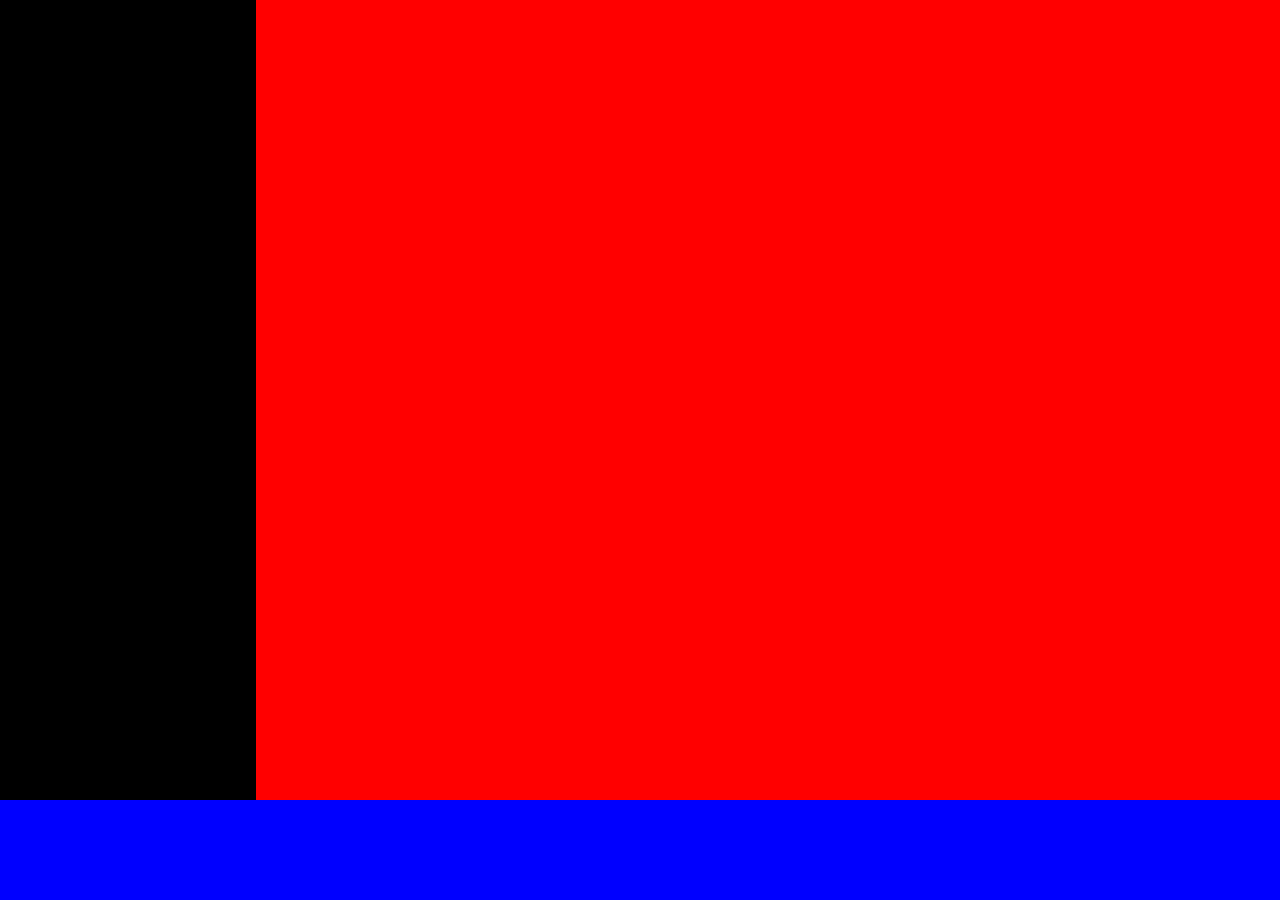
==== index.html @ a9076329 "struttura" ====
<!DOCTYPE html>
<html lang="en" dir="ltr">
  <head>
    <meta charset="utf-8">
    <link rel="stylesheet" href="style.css">

    <title></title>
  </head>
  <body>
    <!-- colonna sinistra -->
    <div class="container-flex">
      <div class="colsin">

      </div>

      <div class="coldes">

      </div>
    </div>

  <footer>


  </footer>





  </body>
</html>
---- style.css ----
/* regole generali */

*{
  margin: 0;
  padding: 0;
  box-sizing: border-box;
}

.container-flex{
  display: flex;
  height: calc(100vh - 100px);
}

.colsin{
  width: 20%;
  background-color: black;
}

.coldes{
  background-color: red;
  width: 80%;
  overflow: auto;
}

footer{
  background-color: blue;
  height: 100px;
  width: 100%;
}
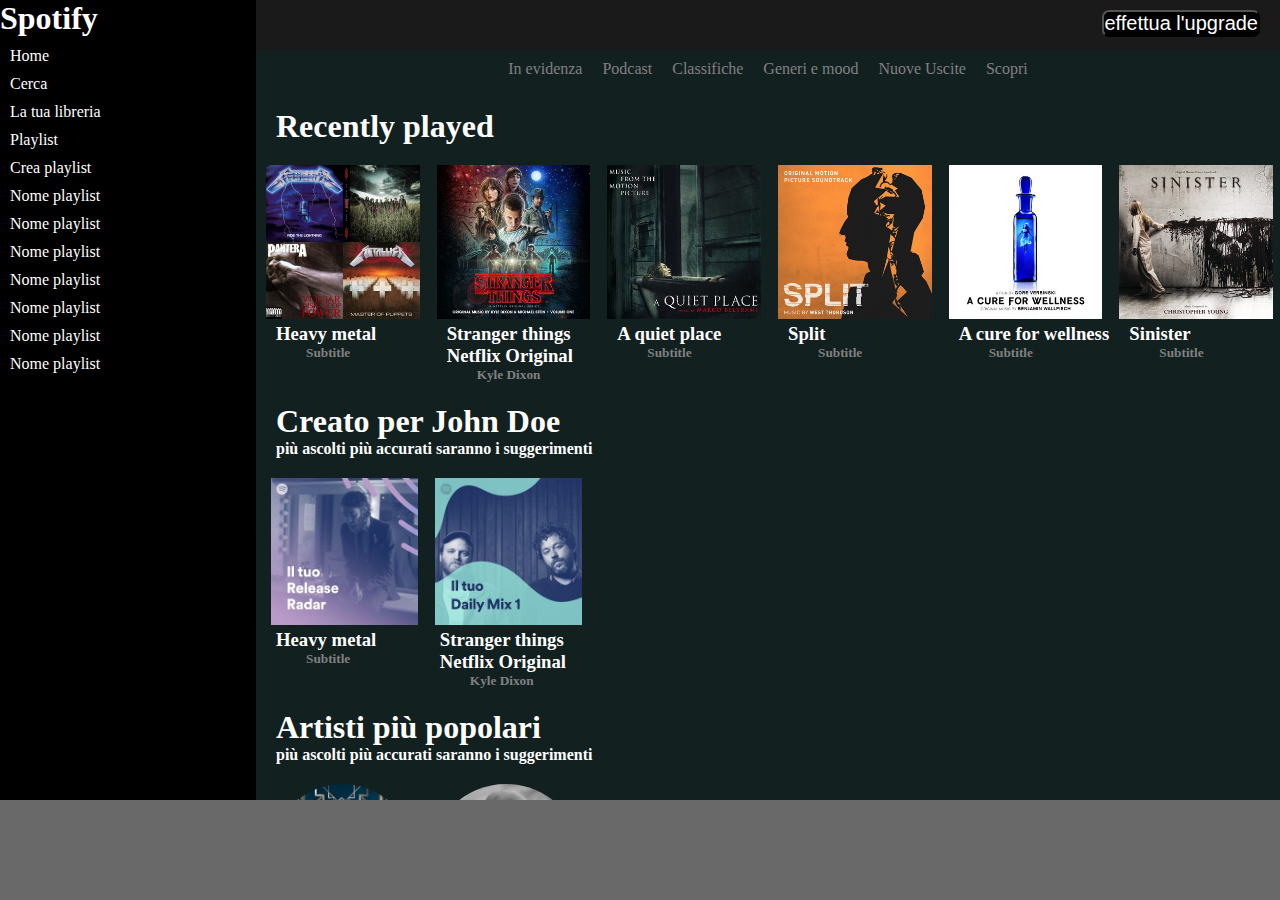
==== commit 05d0eb56: "parte 1" ====
--- a/index.html
+++ b/index.html
@@ -3,6 +3,7 @@
   <head>
     <meta charset="utf-8">
     <link rel="stylesheet" href="style.css">
+    <meta name="viewport" content="width=device-width, initial-scale=1">
 
     <title></title>
   </head>
@@ -10,13 +11,120 @@
     <!-- colonna sinistra -->
     <div class="container-flex">
       <div class="colsin">
+        <img src="img/favicon.ico" alt="">
+        <h1>Spotify</h1>
+        <ul>
+          <li>Home</li>
+          <li>Cerca</li>
+          <li>La tua libreria</li>
+          <li>Playlist</li>
+          <li>Crea playlist</li>
+          <li>Nome playlist</li>
+          <li>Nome playlist</li>
+          <li>Nome playlist</li>
+          <li>Nome playlist</li>
+          <li>Nome playlist</li>
+          <li>Nome playlist</li>
+          <li>Nome playlist</li>
+        </ul>
+      </div>
+
+      <div class="coldes">
+        <div class="altezza">
+          <button type="button" name="button">effettua l'upgrade</button>
+        </div>
+
+        <!-- navbar sopra -->
+      <div class="evidenza">
+        <a href="#">In evidenza</a>
+        <a href="#">Podcast</a>
+        <a href="#">Classifiche</a>
+        <a href="#">Generi e mood</a>
+        <a href="#">Nuove Uscite</a>
+        <a href="#">Scopri</a>
+      </div>
+
+<!-- titolo -->
+      <div class="recent">
+        <h1>Recently played</h1>
+      </div>
+
+      <!-- contenitore1 -->
+
+      <div class="contenitore1">
+        <div class="primo">
+          <img src="img/metal.jpg" alt="">
+          <h3>Heavy metal</h3>
+          <h5>Subtitle</h5>
+          <h1></h1>
+        </div>
+        <div class="secondo">
+          <img src="img/stranger.jpeg" alt="">
+          <h3>Stranger things Netflix Original</h3>
+          <h5>Kyle Dixon</h5>
+        </div>
+        <div class="terzo">
+          <img src="img/aquietplace.jpeg" alt="">
+          <h3>A quiet place</h3>
+          <h5>Subtitle</h5>
+        </div>
+        <div class="quarto">
+          <img src="img/split.jpeg" alt="">
+          <h3>Split</h3>
+          <h5>Subtitle</h5>
+        </div>
+        <div class="quinto">
+          <img src="img/cure.jpeg" alt="">
+          <h3>A cure for wellness</h3>
+          <h5>Subtitle</h5>
+        </div>
+        <div class="sesto">
+          <img src="img/sinister.jpeg" alt="">
+          <h3>Sinister</h3>
+          <h5>Subtitle</h5>
+
+        </div>
+      </div>
+      <!-- titolo2 -->
+      <div class="recent">
+        <h1>Creato per John Doe</h1>
+        <h4>più ascolti più accurati saranno i suggerimenti</h4>
+      </div>
+<!-- contenitore 2 -->
+      <div class="contenitore2">
+        <div class="metal">
+          <img src="img/radar.jpeg" alt="">
+          <h3>Heavy metal</h3>
+          <h5>Subtitle</h5>
+          <h1></h1>
+        </div>
+        <div class="strange">
+          <img src="img/mixdaily.jpeg" alt="">
+          <h3>Stranger things Netflix Original</h3>
+          <h5>Kyle Dixon</h5>
+        </div>
+      </div>
+<!-- ttolo3 -->
+      <div class="artist">
+        <h1>Artisti più popolari</h1>
+        <h4>più ascolti più accurati saranno i suggerimenti</h4>
+      </div>
+
+      <div class="contenitore3">
+        <div class="young">
+          <img src="img/youg.jpeg" alt="">
+        </div>
+        <div class="eina">
+          <img src="img/einaudi.jpeg" alt="">
+
+        </div>
 
       </div>
 
-      <div class="coldes">
 
-      </div>
     </div>
+
+
 
   <footer>
 
--- a/style.css
+++ b/style.css
@@ -11,19 +11,136 @@
   height: calc(100vh - 100px);
 }
 
+
+/* colonna sinistra */
 .colsin{
+  display: flex;
   width: 20%;
+  background-color: black;
+  flex-direction: column;
+}
+
+.colsin img{
+  width: 20%;
+}
+
+.colsin h1{
+  color: white;
+}
+
+.colsin ul{
+  color: white;
+  margin: 10px;
+}
+
+.colsin li{
+  margin-bottom: 10px;
+}
+
+
+/* colonna centrale */
+.coldes{
+  background-color: rgb(19, 32, 32);
+  width: 80%;
+  overflow: auto;
+
+}
+
+.altezza{
+  height: 50px;
+  background-color: rgb(26, 26, 26);
+}
+
+.altezza button{
+  float: right;
+  font-size: 125%;
+  margin-right: 20px;
+  text-decoration: none;
+  border-radius: 7px;
+  margin-top: 10px;
+  color: white;
   background-color: black;
 }
 
-.coldes{
-  background-color: red;
-  width: 80%;
-  overflow: auto;
+.evidenza{
+  display: flex;
+  justify-content: center;
 }
 
+.evidenza a{
+  margin: 10px;
+  text-decoration: none;
+  color: grey;
+}
+
+.recent{
+  color: white;
+  margin-left: 20px;
+  margin-top: 20px;
+}
+
+/* contenitori */
+
+h3{
+  color:white;
+  margin-left: 20px;
+}
+
+h5{
+  margin-left: 50px;
+  color: grey;
+}
+
+
+
+.contenitore1{
+  display: flex;
+  justify-content: space-between;
+}
+
+.contenitore1 img{
+  width: 90%;
+  margin-left: 10px;
+  margin-top: 20px;
+}
+
+.contenitore2{
+  display: flex;
+  width: 32%;
+}
+
+.contenitore2 img{
+  width: 90%;
+  margin-top: 20px;
+  margin-left: 15px;
+}
+
+/* contenitore3 */
+
+.contenitore3{
+  display: flex;
+  width: 32%;
+}
+
+.contenitore3 img{
+  width: 90%;
+  margin-left: 15px;
+  margin-top: 20px;
+  border-radius: 80px;
+}
+
+.artist{
+  margin-left: 20px;
+  color: white;
+  margin-top: 20px;
+}
+
+/* footer */
 footer{
-  background-color: blue;
+  background-color: dimgrey;
   height: 100px;
   width: 100%;
+  position: fixed;
+  left: 0;
+  bottom: 0;
 }
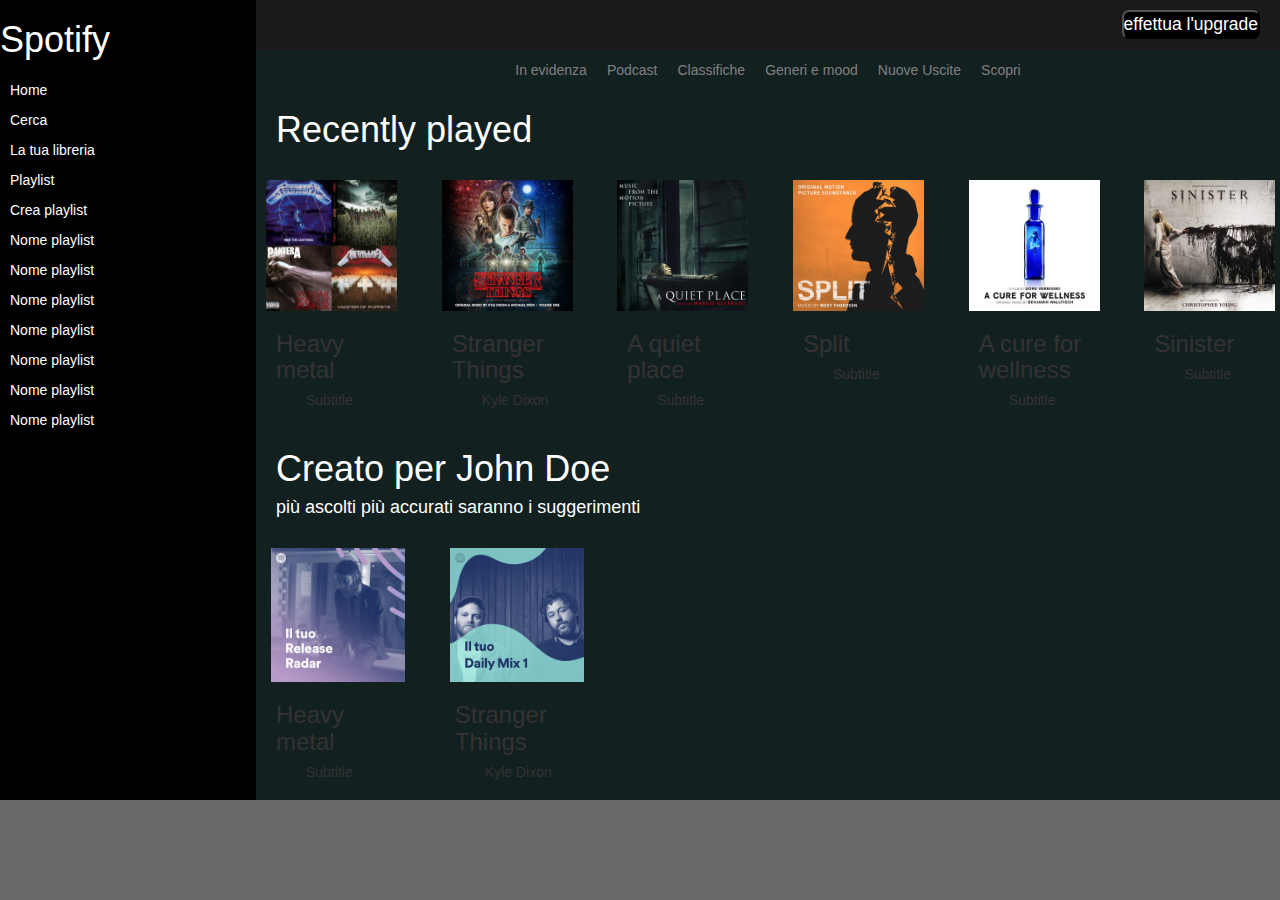
==== commit ba642bd1: "bootstrap" ====
--- a/index.html
+++ b/index.html
@@ -4,7 +4,7 @@
     <meta charset="utf-8">
     <link rel="stylesheet" href="style.css">
     <meta name="viewport" content="width=device-width, initial-scale=1">
-
+    <link rel="stylesheet" href="https://maxcdn.bootstrapcdn.com/bootstrap/3.3.7/css/bootstrap.min.css" integrity="sha384-BVYiiSIFeK1dGmJRAkycuHAHRg32OmUcww7on3RYdg4Va+PmSTsz/K68vbdEjh4u" crossorigin="anonymous">
     <title></title>
   </head>
   <body>
@@ -52,37 +52,38 @@
       <!-- contenitore1 -->
 
       <div class="contenitore1">
-        <div class="primo">
-          <img src="img/metal.jpg" alt="">
-          <h3>Heavy metal</h3>
-          <h5>Subtitle</h5>
-          <h1></h1>
-        </div>
-        <div class="secondo">
-          <img src="img/stranger.jpeg" alt="">
-          <h3>Stranger things Netflix Original</h3>
-          <h5>Kyle Dixon</h5>
-        </div>
-        <div class="terzo">
-          <img src="img/aquietplace.jpeg" alt="">
-          <h3>A quiet place</h3>
-          <h5>Subtitle</h5>
-        </div>
-        <div class="quarto">
-          <img src="img/split.jpeg" alt="">
-          <h3>Split</h3>
-          <h5>Subtitle</h5>
-        </div>
-        <div class="quinto">
-          <img src="img/cure.jpeg" alt="">
-          <h3>A cure for wellness</h3>
-          <h5>Subtitle</h5>
-        </div>
-        <div class="sesto">
-          <img src="img/sinister.jpeg" alt="">
-          <h3>Sinister</h3>
-          <h5>Subtitle</h5>
-
+        <div class="row">
+          <div class="col-md-6 col-lg-2">
+            <img src="img/metal.jpg" alt="">
+            <h3>Heavy metal</h3>
+            <h5>Subtitle</h5>
+            <h1></h1>
+          </div>
+          <div class="col-md-6 col-lg-2">
+            <img src="img/stranger.jpeg" alt="">
+            <h3>Stranger Things</h3>
+            <h5>Kyle Dixon</h5>
+          </div>
+          <div class="col-lg-2">
+            <img src="img/aquietplace.jpeg" alt="">
+            <h3>A quiet place</h3>
+            <h5>Subtitle</h5>
+          </div>
+          <div class="col-lg-2">
+            <img src="img/split.jpeg" alt="">
+            <h3>Split</h3>
+            <h5>Subtitle</h5>
+          </div>
+          <div class="col-lg-2">
+            <img src="img/cure.jpeg" alt="">
+            <h3>A cure for wellness</h3>
+            <h5>Subtitle</h5>
+          </div>
+          <div class="col-lg-2">
+            <img src="img/sinister.jpeg" alt="">
+            <h3>Sinister</h3>
+            <h5>Subtitle</h5>
+          </div>
         </div>
       </div>
       <!-- titolo2 -->
@@ -92,16 +93,18 @@
       </div>
 <!-- contenitore 2 -->
       <div class="contenitore2">
-        <div class="metal">
-          <img src="img/radar.jpeg" alt="">
-          <h3>Heavy metal</h3>
-          <h5>Subtitle</h5>
-          <h1></h1>
-        </div>
-        <div class="strange">
-          <img src="img/mixdaily.jpeg" alt="">
-          <h3>Stranger things Netflix Original</h3>
-          <h5>Kyle Dixon</h5>
+        <div class="row">
+          <div class="col-lg-6">
+            <img src="img/radar.jpeg" alt="">
+            <h3>Heavy metal</h3>
+            <h5>Subtitle</h5>
+          </div>
+
+          <div class="col-lg-6">
+            <img src="img/mixdaily.jpeg" alt="">
+            <h3>Stranger Things</h3>
+            <h5>Kyle Dixon</h5>
+          </div>
         </div>
       </div>
 <!-- ttolo3 -->
@@ -111,12 +114,13 @@
       </div>
 
       <div class="contenitore3">
-        <div class="young">
-          <img src="img/youg.jpeg" alt="">
-        </div>
-        <div class="eina">
-          <img src="img/einaudi.jpeg" alt="">
-
+        <div class="row">
+          <div class="col-lg-6">
+            <img src="img/youg.jpeg" alt="">
+          </div>
+          <div class="col-lg-6">
+            <img src="img/einaudi.jpeg" alt="">
+          </div>
         </div>
 
       </div>
--- a/style.css
+++ b/style.css
@@ -43,7 +43,6 @@
   background-color: rgb(19, 32, 32);
   width: 80%;
   overflow: auto;
-
 }
 
 .altezza{
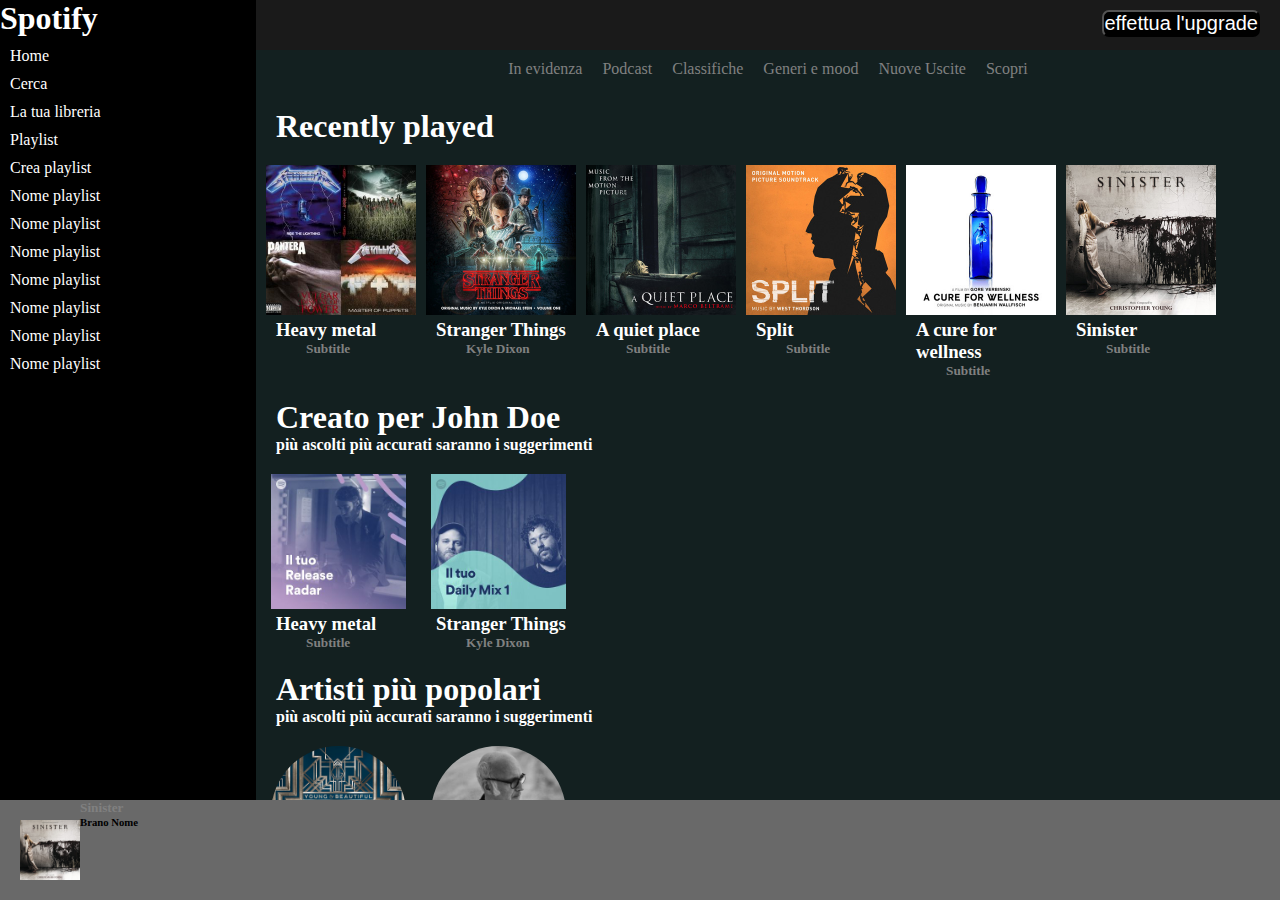
==== commit 55842dcc: "flexbox rules" ====
--- a/index.html
+++ b/index.html
@@ -4,7 +4,6 @@
     <meta charset="utf-8">
     <link rel="stylesheet" href="style.css">
     <meta name="viewport" content="width=device-width, initial-scale=1">
-    <link rel="stylesheet" href="https://maxcdn.bootstrapcdn.com/bootstrap/3.3.7/css/bootstrap.min.css" integrity="sha384-BVYiiSIFeK1dGmJRAkycuHAHRg32OmUcww7on3RYdg4Va+PmSTsz/K68vbdEjh4u" crossorigin="anonymous">
     <title></title>
   </head>
   <body>
@@ -52,38 +51,36 @@
       <!-- contenitore1 -->
 
       <div class="contenitore1">
-        <div class="row">
-          <div class="col-md-6 col-lg-2">
-            <img src="img/metal.jpg" alt="">
-            <h3>Heavy metal</h3>
-            <h5>Subtitle</h5>
-            <h1></h1>
-          </div>
-          <div class="col-md-6 col-lg-2">
-            <img src="img/stranger.jpeg" alt="">
-            <h3>Stranger Things</h3>
-            <h5>Kyle Dixon</h5>
-          </div>
-          <div class="col-lg-2">
-            <img src="img/aquietplace.jpeg" alt="">
-            <h3>A quiet place</h3>
-            <h5>Subtitle</h5>
-          </div>
-          <div class="col-lg-2">
-            <img src="img/split.jpeg" alt="">
-            <h3>Split</h3>
-            <h5>Subtitle</h5>
-          </div>
-          <div class="col-lg-2">
-            <img src="img/cure.jpeg" alt="">
-            <h3>A cure for wellness</h3>
-            <h5>Subtitle</h5>
-          </div>
-          <div class="col-lg-2">
-            <img src="img/sinister.jpeg" alt="">
-            <h3>Sinister</h3>
-            <h5>Subtitle</h5>
-          </div>
+        <div class="primo">
+          <img src="img/metal.jpg" alt="">
+          <h3>Heavy metal</h3>
+          <h5>Subtitle</h5>
+          <h1></h1>
+        </div>
+        <div class="primo">
+          <img src="img/stranger.jpeg" alt="">
+          <h3>Stranger Things</h3>
+          <h5>Kyle Dixon</h5>
+        </div>
+        <div class="primo">
+          <img src="img/aquietplace.jpeg" alt="">
+          <h3>A quiet place</h3>
+          <h5>Subtitle</h5>
+        </div>
+        <div class="primo">
+          <img src="img/split.jpeg" alt="">
+          <h3>Split</h3>
+          <h5>Subtitle</h5>
+        </div>
+        <div class="primo">
+          <img src="img/cure.jpeg" alt="">
+          <h3>A cure for wellness</h3>
+          <h5>Subtitle</h5>
+        </div>
+        <div class="primo">
+          <img src="img/sinister.jpeg" alt="">
+          <h3>Sinister</h3>
+          <h5>Subtitle</h5>
         </div>
       </div>
       <!-- titolo2 -->
@@ -93,18 +90,15 @@
       </div>
 <!-- contenitore 2 -->
       <div class="contenitore2">
-        <div class="row">
-          <div class="col-lg-6">
-            <img src="img/radar.jpeg" alt="">
-            <h3>Heavy metal</h3>
-            <h5>Subtitle</h5>
-          </div>
-
-          <div class="col-lg-6">
-            <img src="img/mixdaily.jpeg" alt="">
-            <h3>Stranger Things</h3>
-            <h5>Kyle Dixon</h5>
-          </div>
+        <div class="metal">
+          <img src="img/radar.jpeg" alt="">
+          <h3>Heavy metal</h3>
+          <h5>Subtitle</h5>
+        </div>
+        <div class="metal">
+          <img src="img/mixdaily.jpeg" alt="">
+          <h3>Stranger Things</h3>
+          <h5>Kyle Dixon</h5>
         </div>
       </div>
 <!-- ttolo3 -->
@@ -114,24 +108,24 @@
       </div>
 
       <div class="contenitore3">
-        <div class="row">
-          <div class="col-lg-6">
-            <img src="img/youg.jpeg" alt="">
-          </div>
-          <div class="col-lg-6">
-            <img src="img/einaudi.jpeg" alt="">
-          </div>
+        <div class="young">
+          <img src="img/youg.jpeg" alt="">
         </div>
-
+        <div class="young">
+          <img src="img/einaudi.jpeg" alt="">
+        </div>
       </div>
-
 
     </div>
 
 
 
   <footer>
-
+    <div class="fine">
+      <img src="img/sinister.jpeg" alt="">
+      <h5>Sinister</h5>
+      <h6>Brano Nome</h6>
+    </div>
 
   </footer>
 
--- a/style.css
+++ b/style.css
@@ -64,12 +64,14 @@
 .evidenza{
   display: flex;
   justify-content: center;
+  flex-wrap: wrap;
 }
 
 .evidenza a{
-  margin: 10px;
+  padding: 10px;
   text-decoration: none;
   color: grey;
+
 }
 
 .recent{
@@ -94,18 +96,25 @@
 
 .contenitore1{
   display: flex;
-  justify-content: space-between;
+  justify-content: flex-start;
+  flex-wrap: wrap;
 }
 
 .contenitore1 img{
-  width: 90%;
+  width: 100%;
   margin-left: 10px;
   margin-top: 20px;
 }
 
+.primo{
+  flex-basis: 150px;
+  margin-right: 10px;
+}
+
+
 .contenitore2{
   display: flex;
-  width: 32%;
+  flex-wrap: wrap;
 }
 
 .contenitore2 img{
@@ -114,11 +123,16 @@
   margin-left: 15px;
 }
 
+.metal{
+  flex-basis: 150px;
+  margin-right: 10px;
+}
+
 /* contenitore3 */
 
 .contenitore3{
   display: flex;
-  width: 32%;
+  flex-wrap: wrap;
 }
 
 .contenitore3 img{
@@ -134,6 +148,10 @@
   margin-top: 20px;
 }
 
+.young{
+  flex-basis: 150px;
+  margin-right: 10px;
+}
 /* footer */
 footer{
   background-color: dimgrey;
@@ -143,3 +161,13 @@
   left: 0;
   bottom: 0;
 }
+
+.fine img{
+  max-width: 60px;
+  margin-top: 20px;
+  margin-left: 20px;
+  float: left;
+}
+
+
+/* media query */
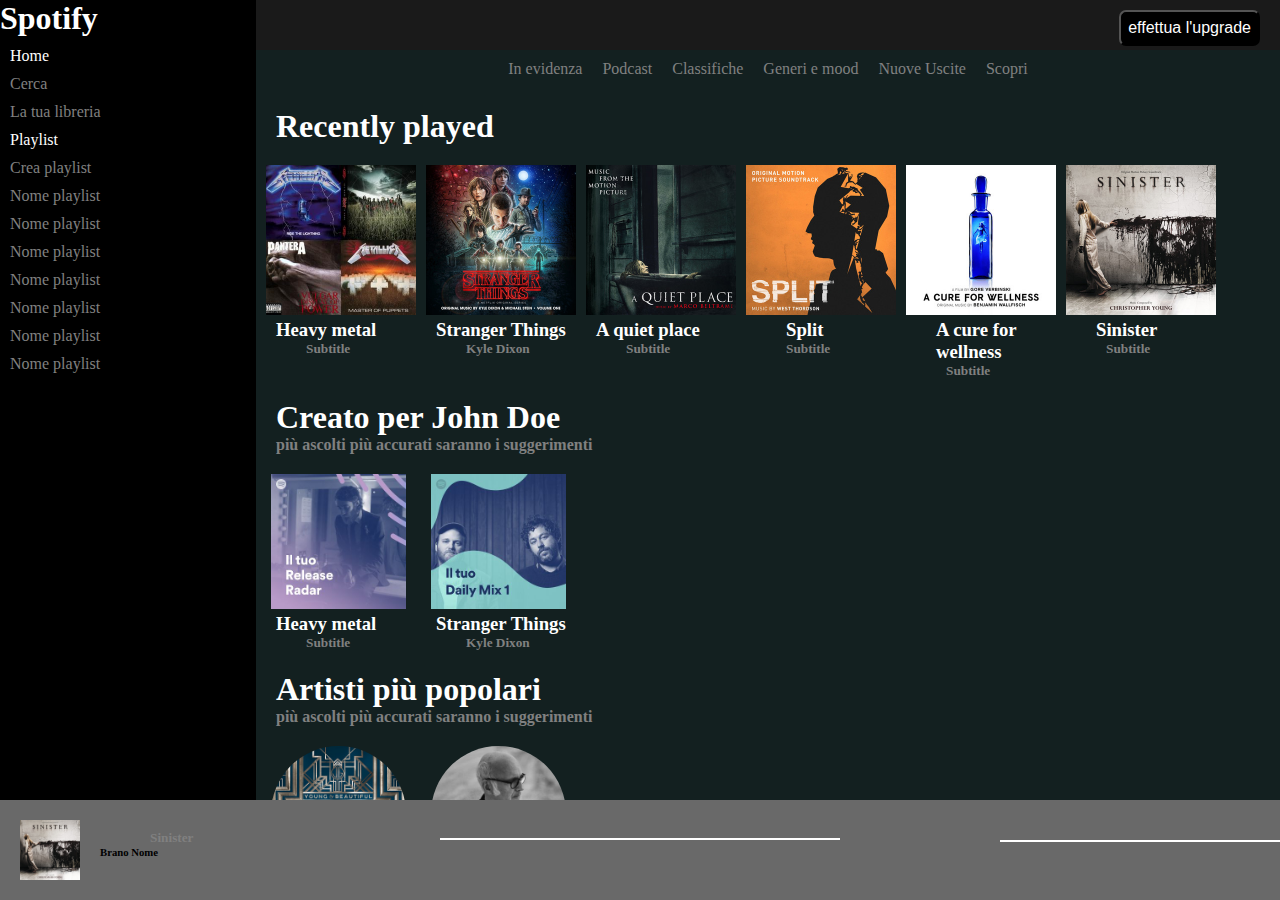
==== commit 4b658781: "dettagli" ====
--- a/index.html
+++ b/index.html
@@ -4,6 +4,8 @@
     <meta charset="utf-8">
     <link rel="stylesheet" href="style.css">
     <meta name="viewport" content="width=device-width, initial-scale=1">
+    <link rel="stylesheet" href="https://use.fontawesome.com/releases/v5.12.1/css/all.css" integrity="sha384-v8BU367qNbs/aIZIxuivaU55N5GPF89WBerHoGA4QTcbUjYiLQtKdrfXnqAcXyTv" crossorigin="anonymous">
+  </head>
     <title></title>
   </head>
   <body>
@@ -13,11 +15,11 @@
         <img src="img/favicon.ico" alt="">
         <h1>Spotify</h1>
         <ul>
-          <li>Home</li>
-          <li>Cerca</li>
-          <li>La tua libreria</li>
-          <li>Playlist</li>
-          <li>Crea playlist</li>
+          <li class="unico"><i class="fas fa-home"></i>Home</li>
+          <li><i class="fas fa-search"></i>Cerca</li>
+          <li><i class="fas fa-book-reader"></i>La tua libreria</li>
+          <li class="unico">Playlist</li>
+          <li><i class="far fa-plus-square"></i>Crea playlist</li>
           <li>Nome playlist</li>
           <li>Nome playlist</li>
           <li>Nome playlist</li>
@@ -67,17 +69,17 @@
           <h3>A quiet place</h3>
           <h5>Subtitle</h5>
         </div>
-        <div class="primo">
+        <div class="primo split">
           <img src="img/split.jpeg" alt="">
           <h3>Split</h3>
           <h5>Subtitle</h5>
         </div>
-        <div class="primo">
+        <div class="primo cure">
           <img src="img/cure.jpeg" alt="">
           <h3>A cure for wellness</h3>
           <h5>Subtitle</h5>
         </div>
-        <div class="primo">
+        <div class="primo sinise">
           <img src="img/sinister.jpeg" alt="">
           <h3>Sinister</h3>
           <h5>Subtitle</h5>
@@ -123,8 +125,32 @@
   <footer>
     <div class="fine">
       <img src="img/sinister.jpeg" alt="">
+    </div>
+    <div class="fine2">
       <h5>Sinister</h5>
       <h6>Brano Nome</h6>
+    </div>
+    <div class="cuore">
+      <i class="far fa-heart"></i>
+      <i class="far fa-folder"></i>
+    </div>
+    <div class="soprfine">
+      <i class="fas fa-chart-line"></i>
+      <i class="fas fa-arrow-left"></i>
+      <i class="far fa-play-circle"></i>
+      <i class="fas fa-arrow-right"></i>
+    </div>
+
+    <div class="inutiles">
+    </div>
+    <div class="pc">
+      <i class="fas fa-bars"></i>
+      <i class="fas fa-laptop"></i>
+      <i class="fas fa-volume-up"></i>
+
+    </div>
+    <div class="destrul">
+
     </div>
 
   </footer>
--- a/style.css
+++ b/style.css
@@ -31,12 +31,17 @@
 .colsin ul{
   color: white;
   margin: 10px;
+  color: grey;
 }
 
 .colsin li{
   margin-bottom: 10px;
-}
-
+
+}
+
+.unico{
+  color: white;
+}
 
 /* colonna centrale */
 .coldes{
@@ -52,13 +57,14 @@
 
 .altezza button{
   float: right;
-  font-size: 125%;
+  font-size: 100%;
   margin-right: 20px;
   text-decoration: none;
   border-radius: 7px;
   margin-top: 10px;
   color: white;
   background-color: black;
+  padding: 7px;
 }
 
 .evidenza{
@@ -92,7 +98,9 @@
   color: grey;
 }
 
-
+h4{
+  color: grey;
+}
 
 .contenitore1{
   display: flex;
@@ -111,6 +119,17 @@
   margin-right: 10px;
 }
 
+.split h3{
+  margin-left: 50px;
+}
+
+.cure h3{
+  margin-left: 40px;
+}
+
+.sinise h3{
+  margin-left: 40px;
+}
 
 .contenitore2{
   display: flex;
@@ -167,7 +186,44 @@
   margin-top: 20px;
   margin-left: 20px;
   float: left;
-}
-
-
+  margin-right: 10px;
+}
+
+.fine2{
+  margin-top: 30px;
+  margin-left: 10px;
+  float: left;
+}
+
+.cuore{
+  float: left;
+  margin-top: 50px;
+  margin-left: 70px;
+}
+
+.soprfine i{
+  margin-left: 120px;
+  margin-top: 20px;
+}
+
+
+
+.inutiles{
+  border: 1px solid white;
+  width: 400px;
+  margin-left: 440px;
+  margin-top: 20px;
+}
+
+.destrul{
+  width: 300px;
+  border: 1px solid white;
+  margin-left: 1000px;
+}
+
+
+.pc{
+  float: right;
+padding-right: : 50px:
+}
 /* media query */
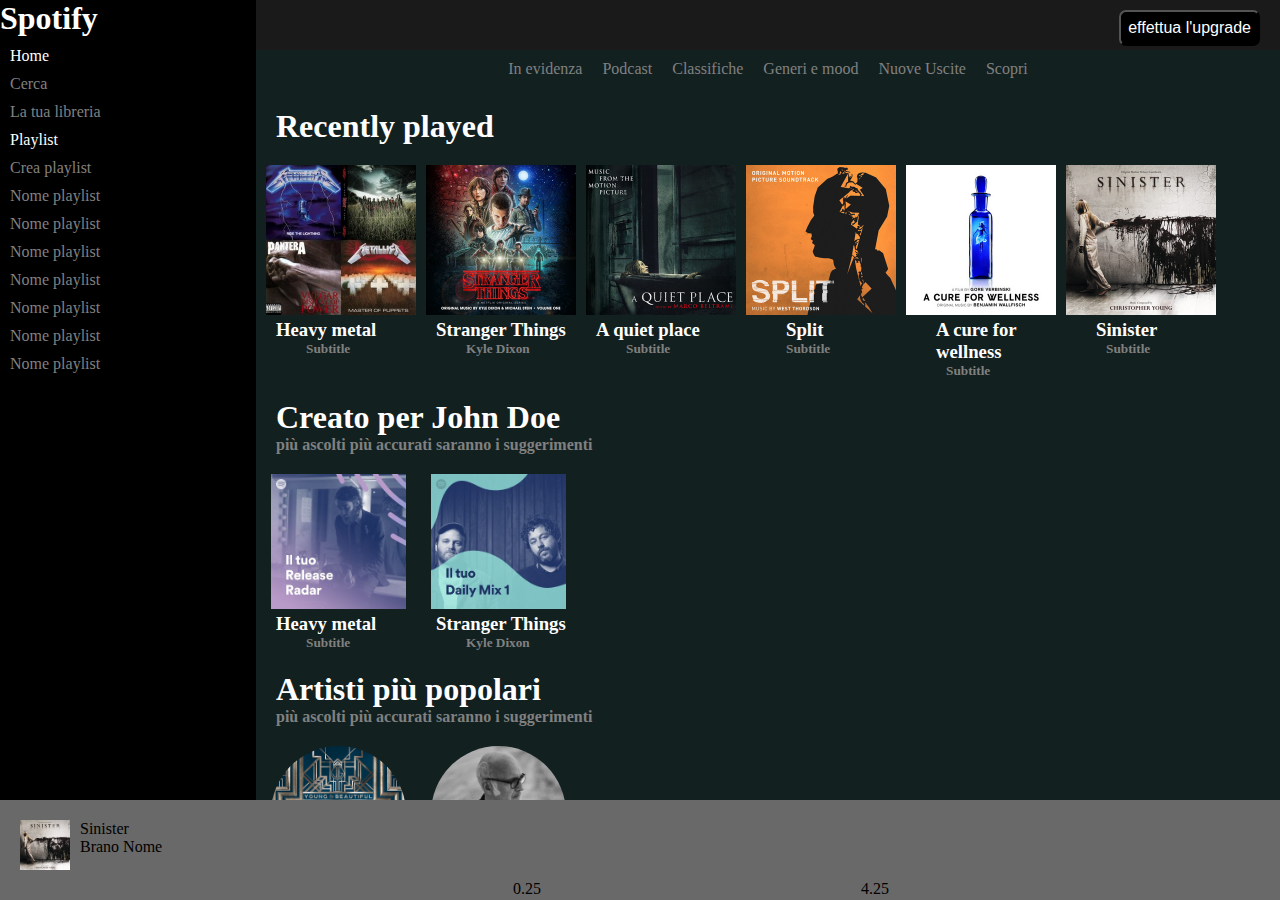
==== commit c7174daf: "manca solo footer" ====
--- a/index.html
+++ b/index.html
@@ -29,6 +29,14 @@
           <li>Nome playlist</li>
         </ul>
       </div>
+      <!-- media query -->
+
+      <div class="media">
+        <li class="unico"><i class="fas fa-home"></i></li>
+        <li class="unico"><i class="fas fa-search"></i></li>
+        <li class="unico"><i class="fas fa-book-reader"></i></li>
+      </div>
+
 
       <div class="coldes">
         <div class="altezza">
@@ -125,33 +133,27 @@
   <footer>
     <div class="fine">
       <img src="img/sinister.jpeg" alt="">
-    </div>
-    <div class="fine2">
-      <h5>Sinister</h5>
-      <h6>Brano Nome</h6>
-    </div>
-    <div class="cuore">
+      <p>Sinister <br> Brano Nome  </p>
       <i class="far fa-heart"></i>
       <i class="far fa-folder"></i>
     </div>
-    <div class="soprfine">
-      <i class="fas fa-chart-line"></i>
-      <i class="fas fa-arrow-left"></i>
-      <i class="far fa-play-circle"></i>
-      <i class="fas fa-arrow-right"></i>
-    </div>
 
-    <div class="inutiles">
-    </div>
-    <div class="pc">
-      <i class="fas fa-bars"></i>
-      <i class="fas fa-laptop"></i>
-      <i class="fas fa-volume-up"></i>
+      <div class="caldo">
+        <p class="rm">0.25</p>
+        <i class="fas fa-chart-line linea"></i>
+        <i class="fas fa-arrow-left linea"></i>
+        <i class="far fa-play-circle linea"></i>
+        <i class="fas fa-arrow-right linea"></i>
+        <p class="rm">4.25</p>
+      </div>
 
-    </div>
-    <div class="destrul">
 
-    </div>
+      <div class="verde">
+        <i class="fas fa-bars rosso"></i>
+        <i class="fas fa-laptop rosso"></i>
+        <i class="fas fa-volume-up rosso"> </i>
+      </div>
+
 
   </footer>
 
--- a/style.css
+++ b/style.css
@@ -56,7 +56,7 @@
 }
 
 .altezza button{
-  float: right;
+  position: fixed;
   font-size: 100%;
   margin-right: 20px;
   text-decoration: none;
@@ -65,6 +65,8 @@
   color: white;
   background-color: black;
   padding: 7px;
+  right: 0;
+  top: 0;
 }
 
 .evidenza{
@@ -179,51 +181,82 @@
   position: fixed;
   left: 0;
   bottom: 0;
+  display: flex;
+  justify-content: space-between;
+
 }
 
 .fine img{
-  max-width: 60px;
-  margin-top: 20px;
-  margin-left: 20px;
-  float: left;
-  margin-right: 10px;
-}
-
-.fine2{
-  margin-top: 30px;
+  max-width: 50px;
+  max-height: 50px;
+  margin-top: 20px;
+  margin-left: 20px;
+  margin-right: 10px;
+}
+
+.fine{
+  display: flex;
+  justify-content: space-between;
+
+}
+
+.fine p{
+  margin-top: 20px;
+}
+
+.fine i{
+  margin-top: 60px;
   margin-left: 10px;
-  float: left;
-}
-
-.cuore{
-  float: left;
-  margin-top: 50px;
-  margin-left: 70px;
-}
-
-.soprfine i{
-  margin-left: 120px;
-  margin-top: 20px;
-}
-
-
-
-.inutiles{
-  border: 1px solid white;
-  width: 400px;
-  margin-left: 440px;
-  margin-top: 20px;
-}
-
-.destrul{
-  width: 300px;
-  border: 1px solid white;
-  margin-left: 1000px;
-}
-
-
-.pc{
-  float: right;
-padding-right: : 50px:
-}
-/* media query */
+}
+
+.rm{
+  margin-top: 80px;
+}
+
+.linea{
+  margin: 40px;
+}
+
+.verde{
+  display: flex;
+}
+
+.rosso{
+  margin-right: 20px;
+  margin-top: 20px;
+}
+
+.caldo{
+  display: flex;
+}
+
+
+
+/* media  query */
+
+@media only screen and (min-width: 400px){
+  .media{
+    display: none;
+  }
+}
+
+
+
+
+@media only screen and (max-width: 400px){
+  .media{
+    display: flex;
+    flex-direction: column;
+    background-color: black;
+    list-style-type: none;
+  }
+
+  .media i{
+    margin: 10px;
+  }
+  .colsin{
+    display: none;
+  }
+
+}
+/* media query
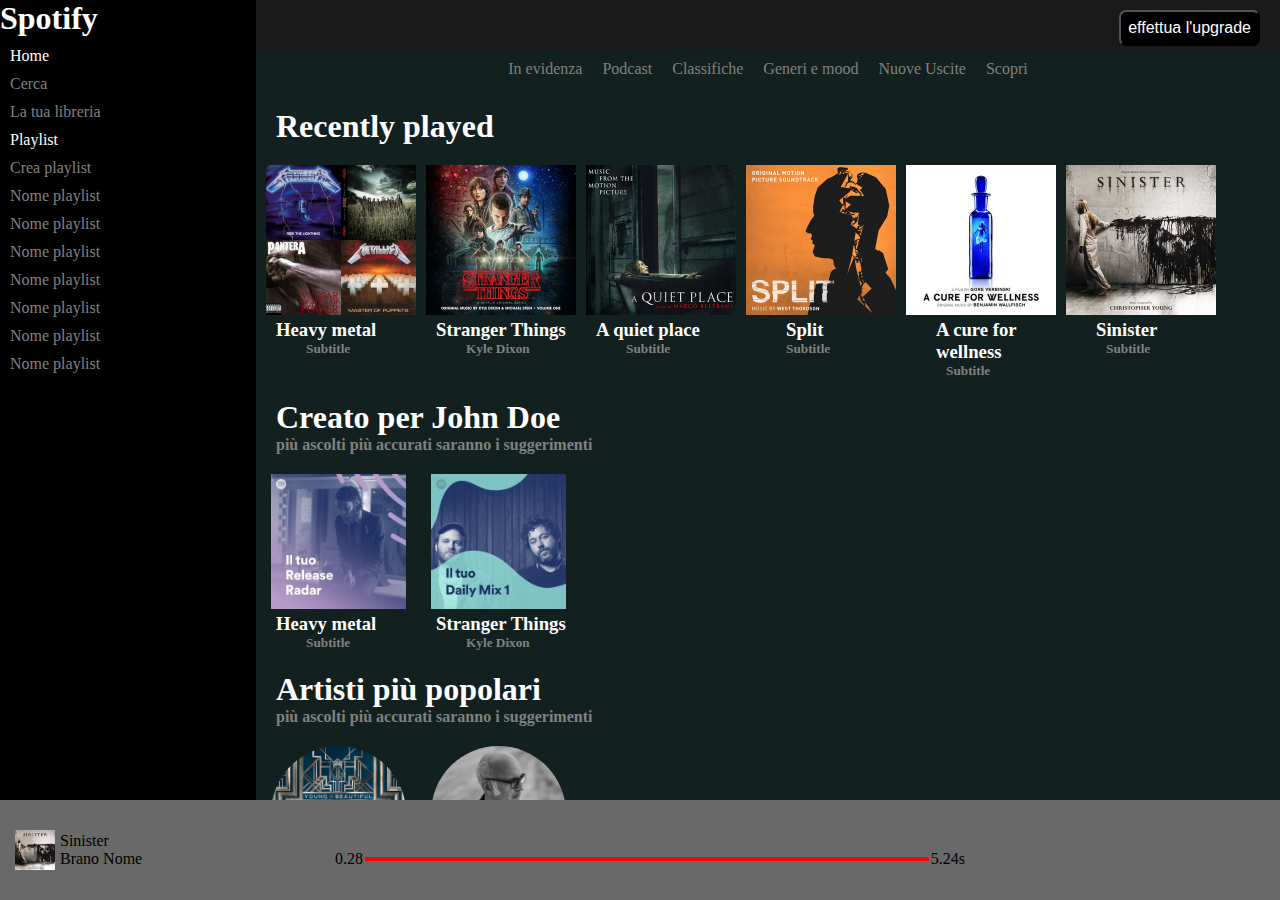
==== commit 5662df20: "footer" ====
--- a/index.html
+++ b/index.html
@@ -62,32 +62,38 @@
 
       <div class="contenitore1">
         <div class="primo">
+          <img class="traspa" src="img/play.png" alt="">
           <img src="img/metal.jpg" alt="">
           <h3>Heavy metal</h3>
           <h5>Subtitle</h5>
           <h1></h1>
         </div>
         <div class="primo">
+          <img class="traspa" src="img/play.png" alt="">
           <img src="img/stranger.jpeg" alt="">
           <h3>Stranger Things</h3>
           <h5>Kyle Dixon</h5>
         </div>
         <div class="primo">
+          <img class="traspa" src="img/play.png" alt="">
           <img src="img/aquietplace.jpeg" alt="">
           <h3>A quiet place</h3>
           <h5>Subtitle</h5>
         </div>
         <div class="primo split">
+          <img class="traspa" src="img/play.png" alt="">
           <img src="img/split.jpeg" alt="">
           <h3>Split</h3>
           <h5>Subtitle</h5>
         </div>
         <div class="primo cure">
+          <img class="traspa" src="img/play.png" alt="">
           <img src="img/cure.jpeg" alt="">
           <h3>A cure for wellness</h3>
           <h5>Subtitle</h5>
         </div>
         <div class="primo sinise">
+          <img class="traspa" src="img/play.png" alt="">
           <img src="img/sinister.jpeg" alt="">
           <h3>Sinister</h3>
           <h5>Subtitle</h5>
@@ -101,11 +107,13 @@
 <!-- contenitore 2 -->
       <div class="contenitore2">
         <div class="metal">
+          <img class="traspa" src="img/play.png" alt="">
           <img src="img/radar.jpeg" alt="">
           <h3>Heavy metal</h3>
           <h5>Subtitle</h5>
         </div>
         <div class="metal">
+          <img class="traspa" src="img/play.png" alt="">
           <img src="img/mixdaily.jpeg" alt="">
           <h3>Stranger Things</h3>
           <h5>Kyle Dixon</h5>
@@ -134,25 +142,34 @@
     <div class="fine">
       <img src="img/sinister.jpeg" alt="">
       <p>Sinister <br> Brano Nome  </p>
-      <i class="far fa-heart"></i>
-      <i class="far fa-folder"></i>
+      <i class="far fa-heart carta"></i>
+      <i class="far fa-folder carta"></i>
     </div>
 
-      <div class="caldo">
-        <p class="rm">0.25</p>
+    <div class="caldo">
+
+      <div class="controllo-bottoni">
         <i class="fas fa-chart-line linea"></i>
         <i class="fas fa-arrow-left linea"></i>
         <i class="far fa-play-circle linea"></i>
         <i class="fas fa-arrow-right linea"></i>
-        <p class="rm">4.25</p>
+      </div>
+      <div class="controllo-tempo">
+        <p>0.28</p>
+        <div class="barra-tempo">
+        </div>
+        <p>5.24s</p>
       </div>
 
+    </div>
 
-      <div class="verde">
-        <i class="fas fa-bars rosso"></i>
-        <i class="fas fa-laptop rosso"></i>
-        <i class="fas fa-volume-up rosso"> </i>
-      </div>
+
+
+    <div class="verde">
+      <i class="fas fa-bars rosso"></i>
+      <i class="fas fa-laptop rosso"></i>
+      <i class="fas fa-volume-up rosso"> </i>
+    </div>
 
 
   </footer>
--- a/style.css
+++ b/style.css
@@ -104,6 +104,25 @@
   color: grey;
 }
 
+.contenitore1 .traspa{
+  position: absolute;
+  top: 0;
+  left: 0;
+  display: none;
+  width: 40px;
+  height: 40px;
+  left: 50%;
+  top: 50%;
+  transform: translate(-50%, -50%);
+
+}
+
+.primo:hover .traspa{
+  display: block;
+
+}
+
+
 .contenitore1{
   display: flex;
   justify-content: flex-start;
@@ -116,9 +135,11 @@
   margin-top: 20px;
 }
 
+
 .primo{
   flex-basis: 150px;
   margin-right: 10px;
+  position: relative;
 }
 
 .split h3{
@@ -132,6 +153,27 @@
 .sinise h3{
   margin-left: 40px;
 }
+
+
+.metal:hover .traspa{
+  display: block;
+}
+
+.contenitore2 .traspa{
+  position: absolute;
+  top: 0;
+  left: 0;
+  display: none;
+  width: 40px;
+  height: 40px;
+  left: 50%;
+  top: 50%;
+  transform: translate(-50%, -50%);
+}
+
+
+
+
 
 .contenitore2{
   display: flex;
@@ -147,6 +189,7 @@
 .metal{
   flex-basis: 150px;
   margin-right: 10px;
+  position: relative;
 }
 
 /* contenitore3 */
@@ -189,46 +232,59 @@
 .fine img{
   max-width: 50px;
   max-height: 50px;
-  margin-top: 20px;
-  margin-left: 20px;
-  margin-right: 10px;
+  padding: 5px;
 }
 
 .fine{
   display: flex;
-  justify-content: space-between;
-
-}
-
-.fine p{
-  margin-top: 20px;
-}
-
-.fine i{
-  margin-top: 60px;
-  margin-left: 10px;
-}
-
-.rm{
-  margin-top: 80px;
-}
-
-.linea{
-  margin: 40px;
-}
-
+  flex-basis: 0;
+  flex-grow: 1;
+  align-items: center;
+  padding: 10px;
+}
+
+.carta{
+  margin: 5px;
+}
+
+.caldo{
+  display: flex;
+  flex-direction: column;
+  flex-basis: 0;
+  flex-grow: 2;
+  justify-content: center;
+}
+
+.controllo-bottoni {
+  text-align: center;
+}
+
+.controllo-bottoni i {
+  display: inline-block;
+  margin-left: 50px;
+}
+
+.controllo-tempo {
+  display: flex;
+}
+
+.controllo-tempo .barra-tempo {
+  flex-basis: 100%;
+  background-color: red;
+  margin:7px 2px;
+}
+
+.rosso{
+  margin: 5px;
+}
 .verde{
   display: flex;
-}
-
-.rosso{
-  margin-right: 20px;
-  margin-top: 20px;
-}
-
-.caldo{
-  display: flex;
-}
+  flex-basis: 0;
+  flex-grow: 1;
+  justify-content: flex-end;
+  align-items: center;
+}
+
 
 
 
